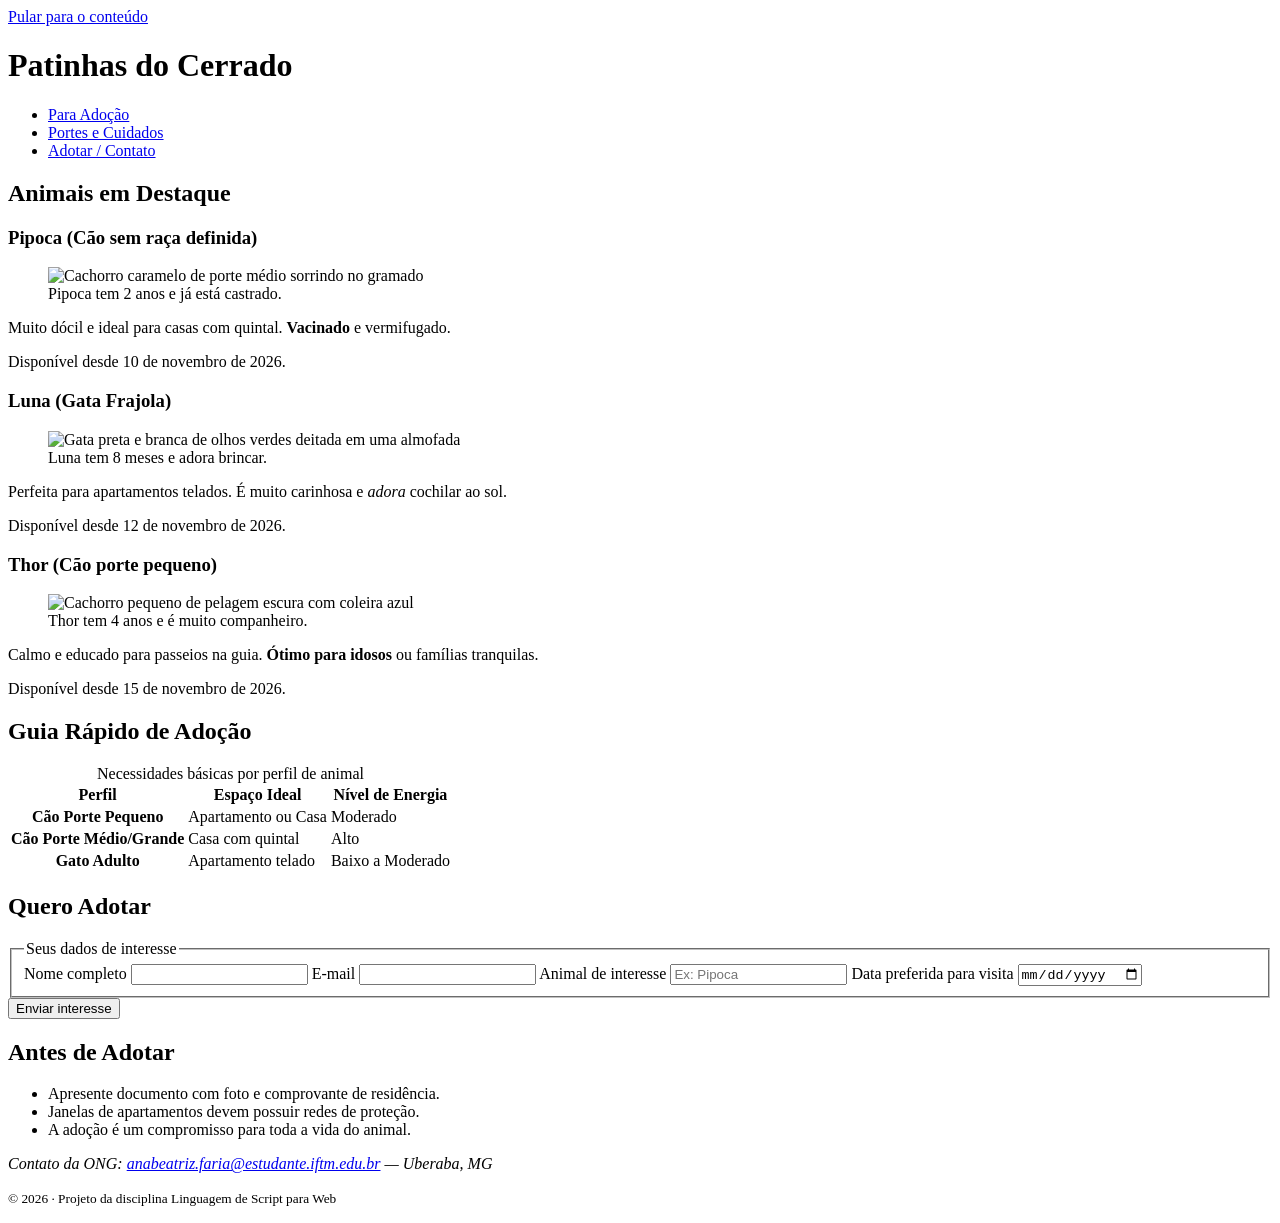
==== index.html @ d7bf4ec4 "Html do site" ====
<!doctype html>
<html lang="pt-BR">
<head>
  <meta charset="utf-8">
  <meta name="viewport" content="width=device-width, initial-scale=1">
  <title>Patinhas do Cerrado — Adoção de Animais</title>
  <link rel="stylesheet" href="style.css">
</head>
<body>
  <a class="pular" href="#conteudo">Pular para o conteúdo</a>

  <header>
    <h1>Patinhas do Cerrado</h1>
    <nav aria-label="Navegação principal">
      <ul>
        <li><a href="#destaques" aria-current="page">Para Adoção</a></li>
        <li><a href="#tabela-porte">Portes e Cuidados</a></li>
        <li><a href="#contato">Adotar / Contato</a></li>
      </ul>
    </nav>
  </header>

  <div class="layout-principal">
    <main id="conteudo">
      <section id="destaques" aria-labelledby="titulo-destaques">
        <h2 id="titulo-destaques">Animais em Destaque</h2>

        <article>
          <h3>Pipoca (Cão sem raça definida)</h3>
          <figure>
            <img src="img/pipoca.jpg" alt="Cachorro caramelo de porte médio sorrindo no gramado" width="320" height="200">
            <figcaption>Pipoca tem 2 anos e já está castrado.</figcaption>
          </figure>
          <p>Muito dócil e ideal para casas com quintal. <strong>Vacinado</strong> e vermifugado.</p>
          <p>Disponível desde <time datetime="2026-11-10">10 de novembro de 2026</time>.</p>
        </article>

        <article>
          <h3>Luna (Gata Frajola)</h3>
          <figure>
            <img src="img/luna.jpg" alt="Gata preta e branca de olhos verdes deitada em uma almofada" width="320" height="200">
            <figcaption>Luna tem 8 meses e adora brincar.</figcaption>
          </figure>
          <p>Perfeita para apartamentos telados. É muito carinhosa e <em>adora</em> cochilar ao sol.</p>
          <p>Disponível desde <time datetime="2026-11-12">12 de novembro de 2026</time>.</p>
        </article>

        <article>
          <h3>Thor (Cão porte pequeno)</h3>
          <figure>
            <img src="img/thor.jpg" alt="Cachorro pequeno de pelagem escura com coleira azul" width="320" height="200">
            <figcaption>Thor tem 4 anos e é muito companheiro.</figcaption>
          </figure>
          <p>Calmo e educado para passeios na guia. <strong>Ótimo para idosos</strong> ou famílias tranquilas.</p>
          <p>Disponível desde <time datetime="2026-11-15">15 de novembro de 2026</time>.</p>
        </article>
      </section>

      <section id="tabela-porte" aria-labelledby="titulo-tabela">
        <h2 id="titulo-tabela">Guia Rápido de Adoção</h2>
        <table>
          <caption>Necessidades básicas por perfil de animal</caption>
          <thead>
            <tr>
              <th scope="col">Perfil</th>
              <th scope="col">Espaço Ideal</th>
              <th scope="col">Nível de Energia</th>
            </tr>
          </thead>
          <tbody>
            <tr>
              <th scope="row">Cão Porte Pequeno</th>
              <td>Apartamento ou Casa</td>
              <td>Moderado</td>
            </tr>
            <tr>
              <th scope="row">Cão Porte Médio/Grande</th>
              <td>Casa com quintal</td>
              <td>Alto</td>
            </tr>
            <tr>
              <th scope="row">Gato Adulto</th>
              <td>Apartamento telado</td>
              <td>Baixo a Moderado</td>
            </tr>
          </tbody>
        </table>
      </section>

      <section id="contato" aria-labelledby="titulo-contato">
        <h2 id="titulo-contato">Quero Adotar</h2>
        <form action="#" method="post">
          <fieldset>
            <legend>Seus dados de interesse</legend>

            <label for="nome">Nome completo</label>
            <input id="nome" name="nome" type="text" autocomplete="name" required>

            <label for="email">E-mail</label>
            <input id="email" name="email" type="email" autocomplete="email" required>

            <label for="animal">Animal de interesse</label>
            <input id="animal" name="animal" type="text" placeholder="Ex: Pipoca">

            <label for="visita">Data preferida para visita</label>
            <input id="visita" name="visita" type="date">
          </fieldset>
          <button type="submit">Enviar interesse</button>
        </form>
      </section>
    </main>

    <aside aria-label="Requisitos para adoção">
      <h2>Antes de Adotar</h2>
      <ul>
        <li>Apresente documento com foto e comprovante de residência.</li>
        <li>Janelas de apartamentos devem possuir redes de proteção.</li>
        <li>A adoção é um compromisso para toda a vida do animal.</li>
      </ul>
    </aside>
  </div>

  <footer>
    <address>
      Contato da ONG: <a href="anabeatriz.faria@estudante.iftm.edu.br">anabeatriz.faria@estudante.iftm.edu.br</a> — Uberaba, MG
    </address>
    <p><small>&copy; 2026 · Projeto da disciplina Linguagem de Script para Web</small></p>
  </footer>
</body>
</html>
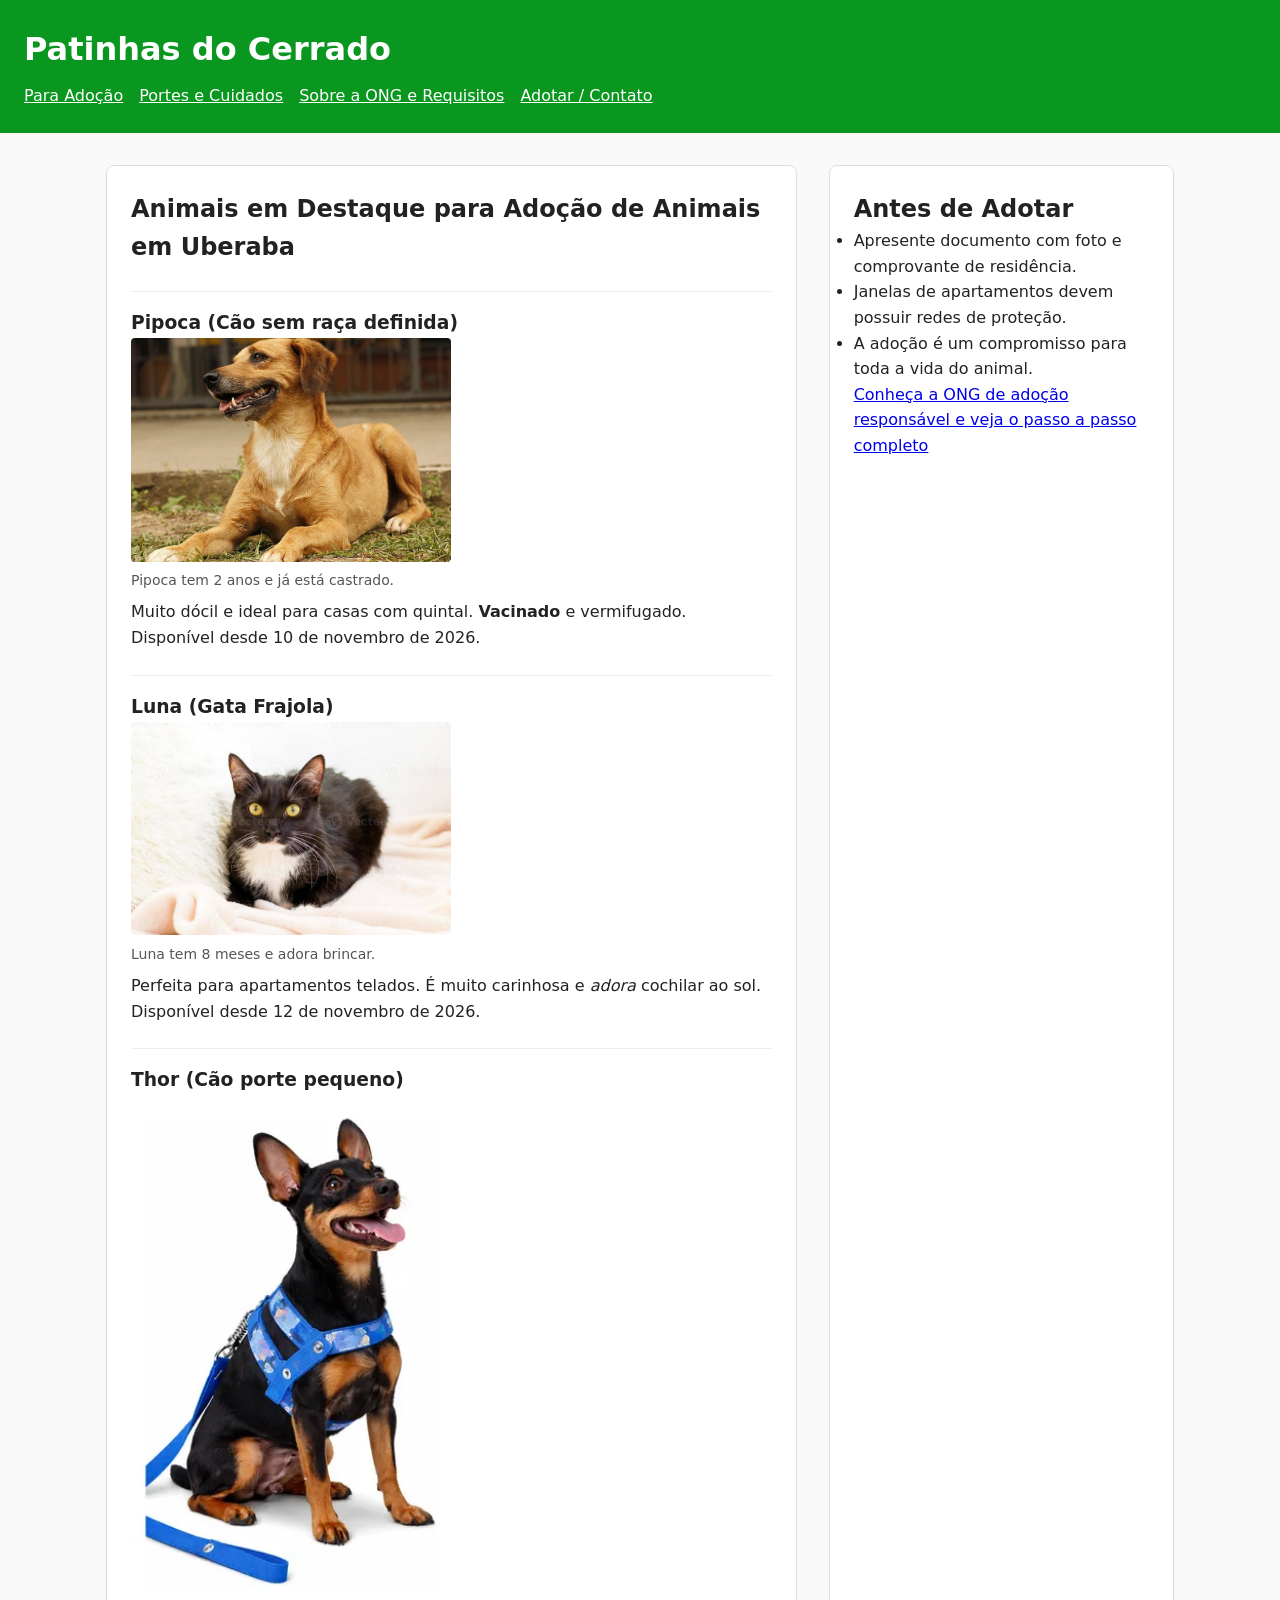
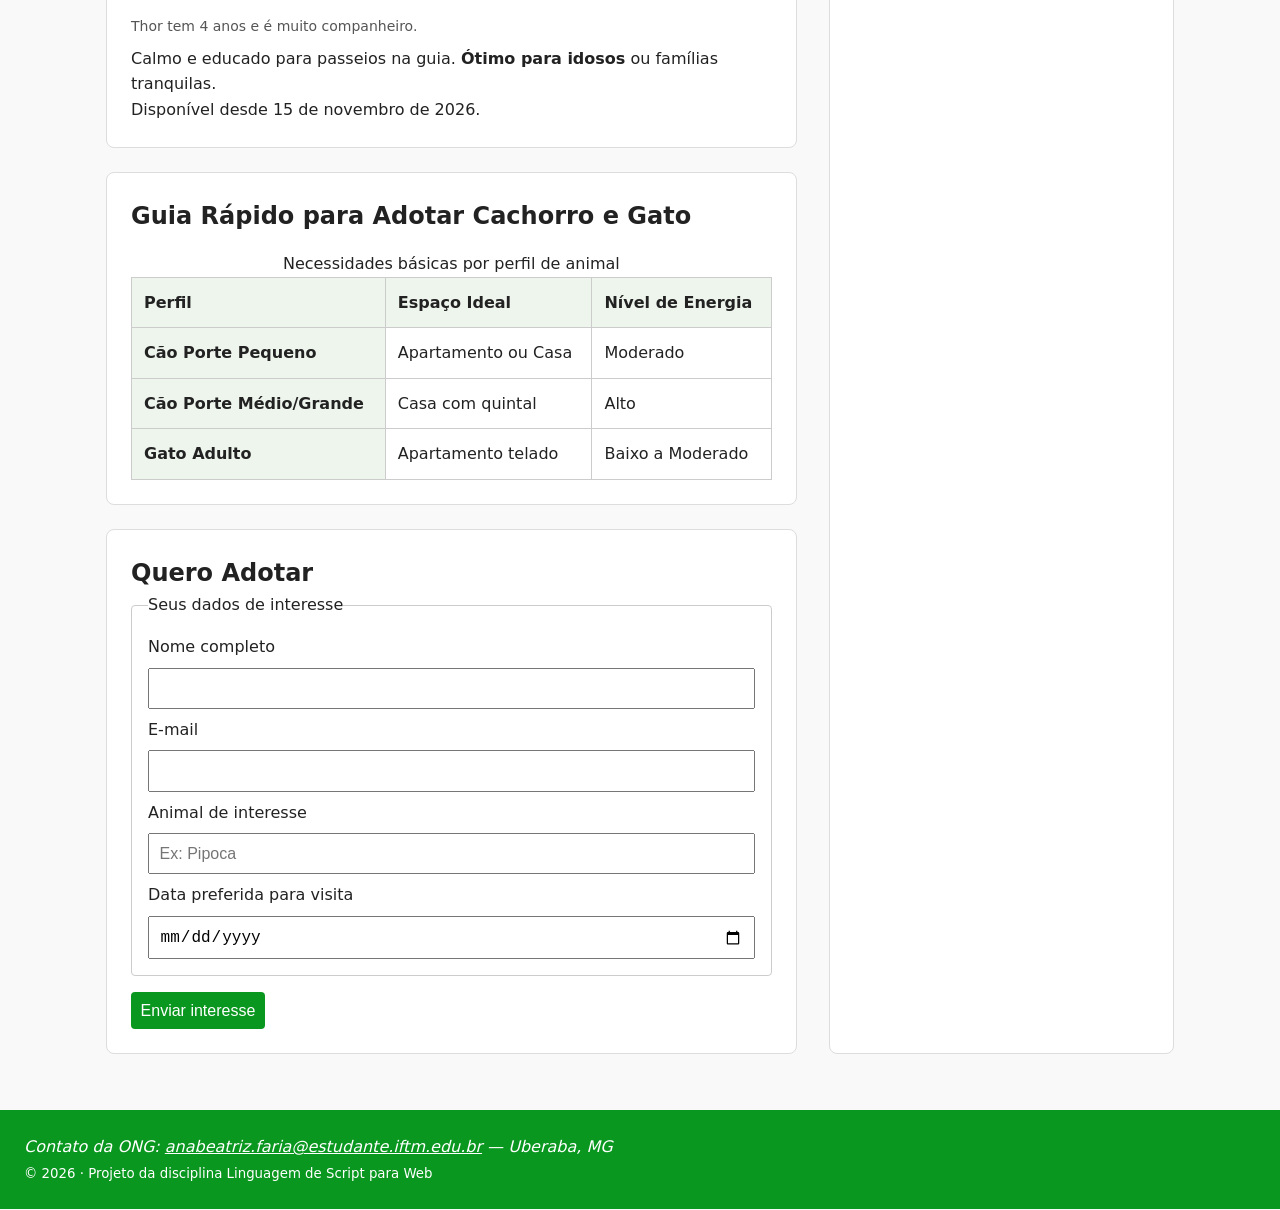
==== commit bed931cc: "Update index.html Subindo atualização 2" ====
--- a/index.html
+++ b/index.html
@@ -3,8 +3,34 @@
 <head>
   <meta charset="utf-8">
   <meta name="viewport" content="width=device-width, initial-scale=1">
-  <title>Patinhas do Cerrado — Adoção de Animais</title>
+  <title>Adoção de Animais em Uberaba | Patinhas do Cerrado</title>
+  <meta name="description" content="Adotar cachorro e gato com segurança em Uberaba. Conheça nossa ONG de adoção responsável e veja animais disponíveis hoje.">
+  <link rel="canonical" href="https://trizzzxshiftm.github.io/ong-de-adocao-de-animais/">
+  <meta property="og:type" content="website">
+  <meta property="og:title" content="Patinhas do Cerrado — Adoção de Animais em Uberaba">
+  <meta property="og:description" content="Adotar cachorro e gato com responsabilidade. ONG de adoção de animais em Uberaba, MG.">
+  <meta property="og:image" content="https://trizzzxshiftm.github.io/ong-de-adocao-de-animais/img/og-capa.png">
+  <meta property="og:image:width" content="1200">
+  <meta property="og:image:height" content="630">
+  <meta property="og:url" content="https://trizzzxshiftm.github.io/ong-de-adocao-de-animais/">
+  <meta property="og:locale" content="pt_BR">
+  <link rel="icon" href="data:image/svg+xml,<svg xmlns='http://www.w3.org/2000/svg' viewBox='0 0 100 100'><text y='.9em' font-size='90'>🐾</text></svg>">
   <link rel="stylesheet" href="style.css">
+  <script type="application/ld+json">
+  {
+    "@context": "https://schema.org",
+    "@type": "Organization",
+    "name": "Patinhas do Cerrado",
+    "url": "https://trizzzxshiftm.github.io/ong-de-adocao-de-animais/",
+    "email": "anabeatriz.faria@estudante.iftm.edu.br",
+    "address": {
+      "@type": "PostalAddress",
+      "addressLocality": "Uberaba",
+      "addressRegion": "MG",
+      "addressCountry": "BR"
+    }
+  }
+  </script>
 </head>
 <body>
   <a class="pular" href="#conteudo">Pular para o conteúdo</a>
@@ -15,6 +41,7 @@
       <ul>
         <li><a href="#destaques" aria-current="page">Para Adoção</a></li>
         <li><a href="#tabela-porte">Portes e Cuidados</a></li>
+        <li><a href="sobre.html">Sobre a ONG e Requisitos</a></li>
         <li><a href="#contato">Adotar / Contato</a></li>
       </ul>
     </nav>
@@ -23,7 +50,7 @@
   <div class="layout-principal">
     <main id="conteudo">
       <section id="destaques" aria-labelledby="titulo-destaques">
-        <h2 id="titulo-destaques">Animais em Destaque</h2>
+        <h2 id="titulo-destaques">Animais em Destaque para Adoção de Animais em Uberaba</h2>
 
         <article>
           <h3>Pipoca (Cão sem raça definida)</h3>
@@ -38,7 +65,7 @@
         <article>
           <h3>Luna (Gata Frajola)</h3>
           <figure>
-            <img src="img/luna.jpg" alt="Gata preta e branca de olhos verdes deitada em uma almofada" width="320" height="200">
+            <img src="img/luna.jpg" alt="Gata preta e branca de olhos verdes deitada em uma almofada" width="320" height="200" loading="lazy">
             <figcaption>Luna tem 8 meses e adora brincar.</figcaption>
           </figure>
           <p>Perfeita para apartamentos telados. É muito carinhosa e <em>adora</em> cochilar ao sol.</p>
@@ -48,7 +75,7 @@
         <article>
           <h3>Thor (Cão porte pequeno)</h3>
           <figure>
-            <img src="img/thor.jpg" alt="Cachorro pequeno de pelagem escura com coleira azul" width="320" height="200">
+            <img src="img/thor.jpg" alt="Cachorro pequeno de pelagem escura com coleira azul" width="320" height="200" loading="lazy">
             <figcaption>Thor tem 4 anos e é muito companheiro.</figcaption>
           </figure>
           <p>Calmo e educado para passeios na guia. <strong>Ótimo para idosos</strong> ou famílias tranquilas.</p>
@@ -57,7 +84,7 @@
       </section>
 
       <section id="tabela-porte" aria-labelledby="titulo-tabela">
-        <h2 id="titulo-tabela">Guia Rápido de Adoção</h2>
+        <h2 id="titulo-tabela">Guia Rápido para Adotar Cachorro e Gato</h2>
         <table>
           <caption>Necessidades básicas por perfil de animal</caption>
           <thead>
@@ -117,14 +144,15 @@
         <li>Janelas de apartamentos devem possuir redes de proteção.</li>
         <li>A adoção é um compromisso para toda a vida do animal.</li>
       </ul>
+      <p><a href="sobre.html">Conheça a ONG de adoção responsável e veja o passo a passo completo</a></p>
     </aside>
   </div>
 
   <footer>
     <address>
-      Contato da ONG: <a href="anabeatriz.faria@estudante.iftm.edu.br">anabeatriz.faria@estudante.iftm.edu.br</a> — Uberaba, MG
+      Contato da ONG: <a href="mailto:anabeatriz.faria@estudante.iftm.edu.br">anabeatriz.faria@estudante.iftm.edu.br</a> — Uberaba, MG
     </address>
     <p><small>&copy; 2026 · Projeto da disciplina Linguagem de Script para Web</small></p>
   </footer>
 </body>
-</html>+</html>
--- a/style.css
+++ b/style.css
@@ -0,0 +1,122 @@
+* {
+  box-sizing: border-box;
+  margin: 0;
+  padding: 0;
+}
+
+body {
+  font-family: system-ui, sans-serif;
+  line-height: 1.6;
+  color: #222;
+  background-color: #f9f9f9;
+}
+
+.pular {
+  position: absolute;
+  left: -9999px;
+  background: #0a971f;
+  color: #fff;
+  padding: 0.5rem 1rem;
+}
+
+.pular:focus {
+  left: 1rem;
+  top: 1rem;
+}
+
+header, footer {
+  background-color: #0a971f;
+  color: #fff;
+  padding: 1.5rem;
+}
+
+header nav ul {
+  list-style: none;
+  display: flex;
+  gap: 1rem;
+  margin-top: 0.5rem;
+}
+
+header a, footer a {
+  color: #fff;
+}
+
+.layout-principal {
+  display: grid;
+  grid-template-columns: 2fr 1fr;
+  gap: 2rem;
+  max-width: 1100px;
+  margin: 2rem auto;
+  padding: 0 1rem;
+}
+
+section, aside {
+  background: #fff;
+  padding: 1.5rem;
+  border-radius: 8px;
+  margin-bottom: 1.5rem;
+  border: 1px solid #ddd;
+}
+
+article {
+  margin-top: 1.5rem;
+  padding-top: 1rem;
+  border-top: 1px solid #eee;
+}
+
+img {
+  max-width: 100%;
+  height: auto;
+  border-radius: 4px;
+}
+
+figcaption {
+  font-size: 0.875rem;
+  color: #555;
+  margin-bottom: 0.5rem;
+}
+
+table {
+  width: 100%;
+  border-collapse: collapse;
+  margin-top: 1rem;
+}
+
+th, td {
+  border: 1px solid #ccc;
+  padding: 0.75rem;
+  text-align: left;
+}
+
+th {
+  background-color: #eef5ed;
+}
+
+fieldset {
+  border: 1px solid #ccc;
+  padding: 1rem;
+  border-radius: 4px;
+  display: flex;
+  flex-direction: column;
+  gap: 0.5rem;
+}
+
+input, button {
+  padding: 0.6rem;
+  font-size: 1rem;
+}
+
+button {
+  margin-top: 1rem;
+  background-color: #0a971f;
+  color: #fff;
+  border: none;
+  border-radius: 4px;
+  cursor: pointer;
+}
+
+@media (max-width: 700px) {
+  .layout-principal {
+    grid-template-columns: 1fr;
+  }
+}
